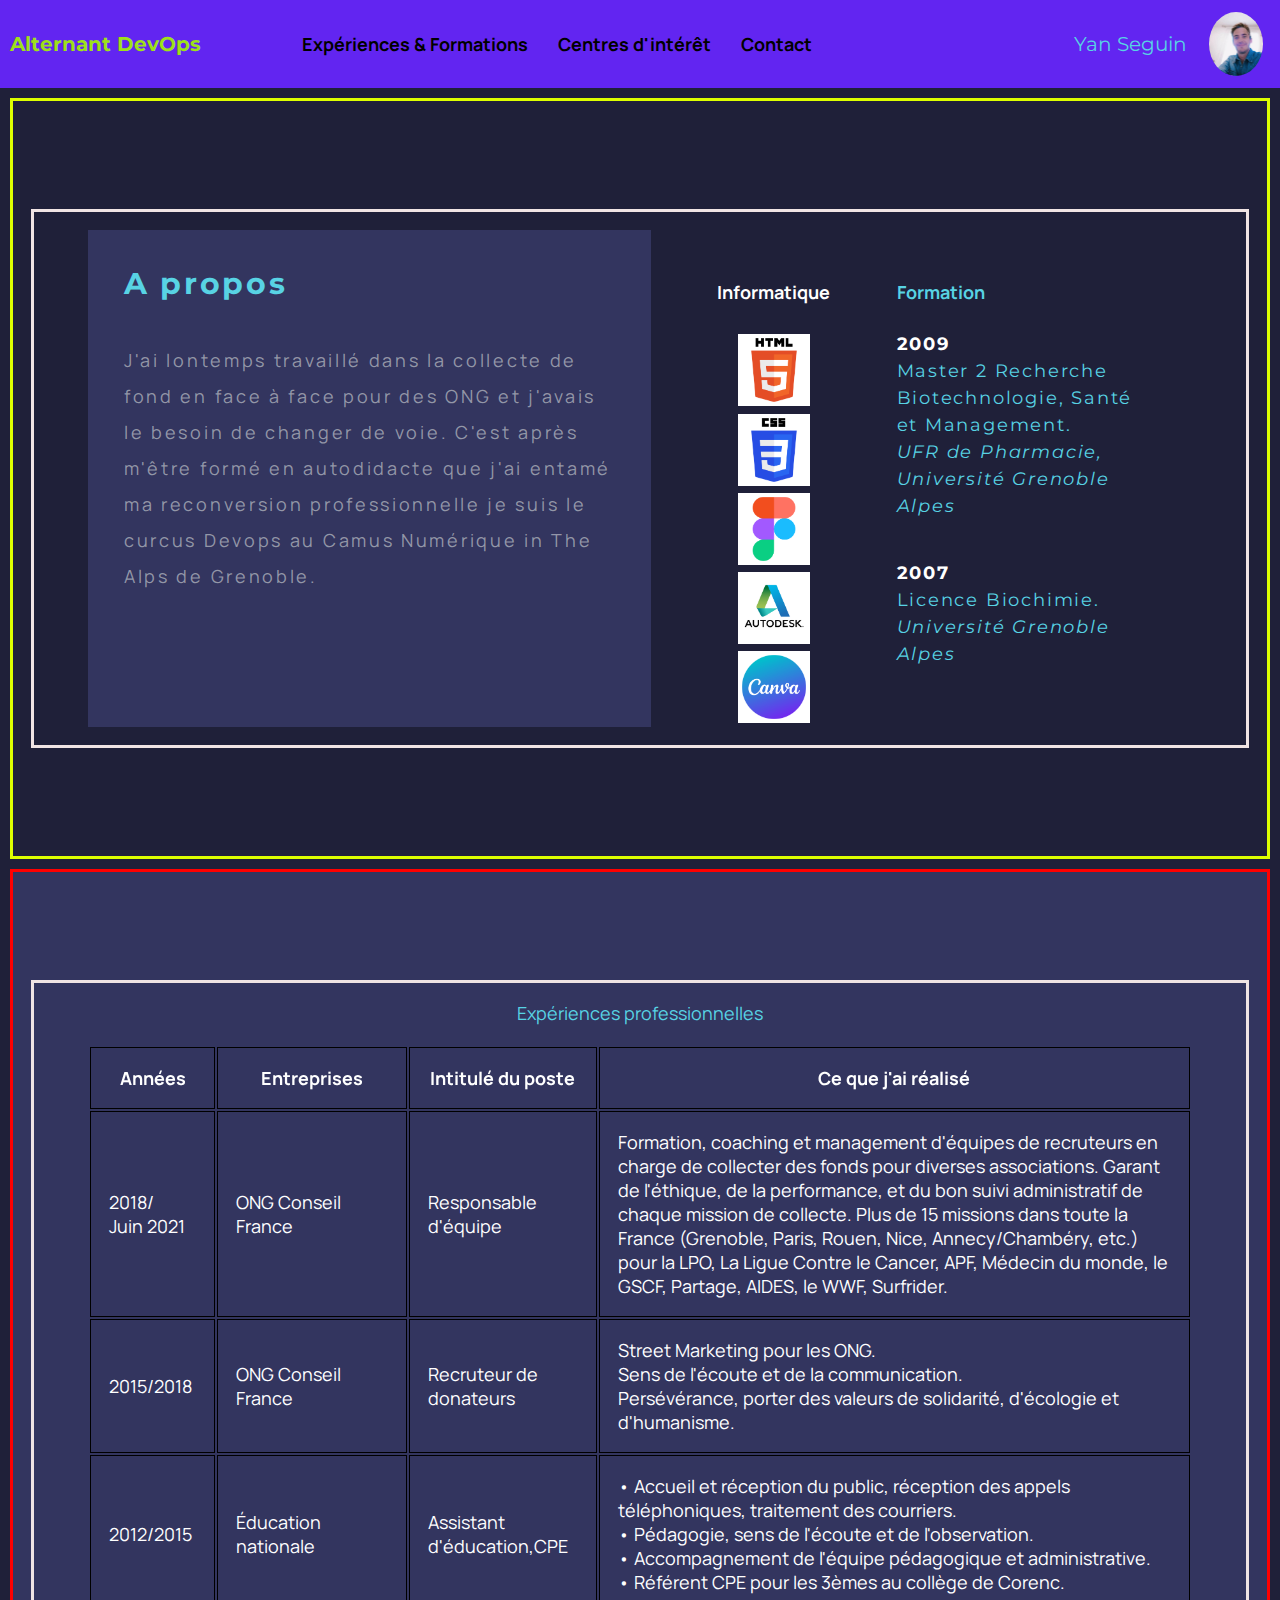
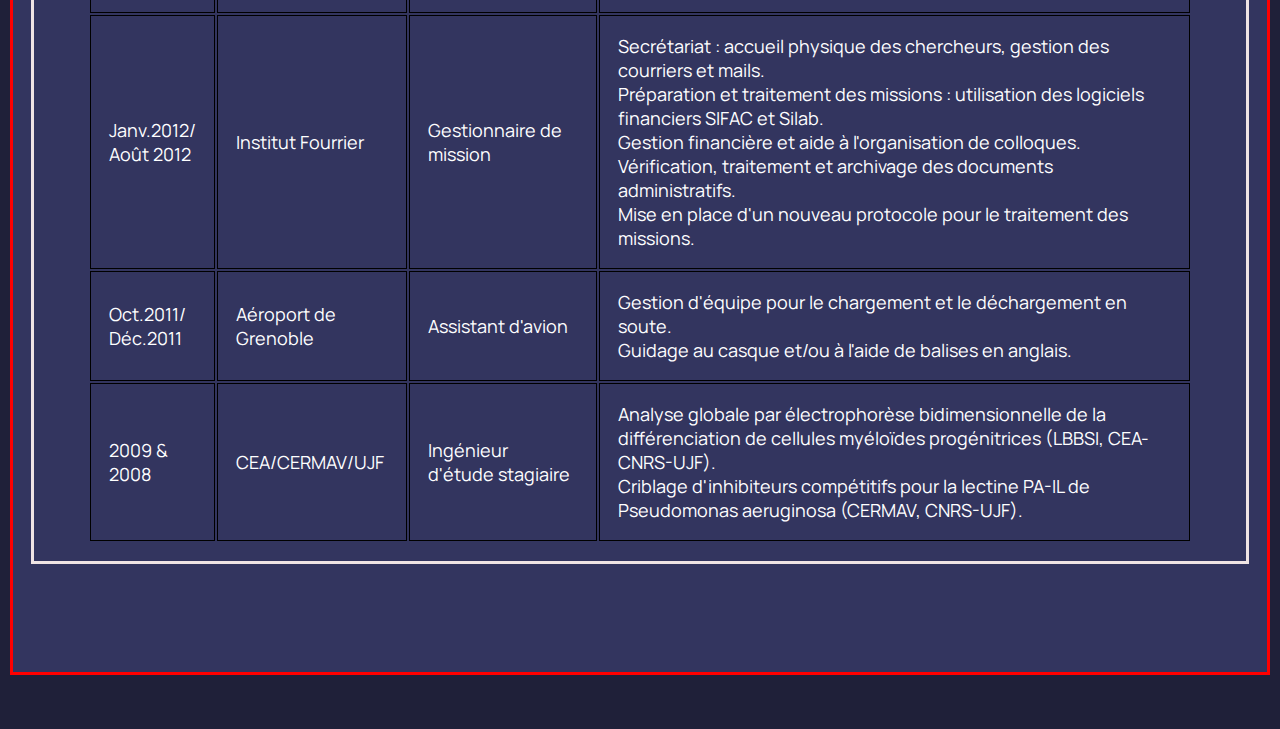
==== index.html @ 5c6de446 "ma partie CV originale" ====
<!DOCTYPE html>
<html lang="en">

<head>
    <meta charset="UTF-8">
    <meta http-equiv="X-UA-Compatible" content="IE=edge">
    <meta name="viewport" content="width=device-width, initial-scale=1.0">
    <title>Yan Seguin CV</title>
    <link rel="preconnect" href="https://fonts.googleapis.com">
    <link rel="preconnect" href="https://fonts.googleapis.com">
    <link rel="preconnect" href="https://fonts.gstatic.com" crossorigin>
    <link href="https://fonts.googleapis.com/css2?family=Manrope&family=Montserrat:wght@600&display=swap"
        rel="stylesheet">
    <link rel="stylesheet" href="https://cdnjs.cloudflare.com/ajax/libs/font-awesome/6.4.0/css/all.min.css"
        integrity="sha512-iecdLmaskl7CVkqkXNQ/ZH/XLlvWZOJyj7Yy7tcenmpD1ypASozpmT/E0iPtmFIB46ZmdtAc9eNBvH0H/ZpiBw=="
        crossorigin="anonymous" referrerpolicy="no-referrer" />
    <link href="style.css" rel="stylesheet">
</head>

<body>

    <header>
        <div class="entet">
            <div class="nomDev">
                Alternant DevOps
            </div>

            <nav class="lien">
                <ul>
                    <li><a href="index.html">Expériences & Formations</a></li>
                    <li><a href="hobby.html">Centres d'intérêt</a></li>
                    <li><a href="contact.html">Contact</a></li>
                </ul>
            </nav>

            <div class="moi">
                <div class="nom">Yan Seguin</div>
                <img src="images/oim.jpeg" alt="Yan Seguin" title="Bonjour à tous">
                <!-- <img class="sebastien" src="images/oim.jpeg"  alt="Yan Seguin" title="Bonjour à tous">-->
            </div>
        </div>

    </header>

    <main>

        <section class="sectionMainYan">
            <div class="containeurYan">


            <div class="section-a-propos">
            
                <div class=a-propos>
                <h1>A propos</h1>
                <p>
                    J'ai lontemps travaillé dans la collecte de fond en face à face pour des ONG et j'avais le besoin
                    de
                    changer de voie.
                    C'est après m'être formé en autodidacte que j'ai entamé ma reconversion professionnelle je suis le
                    curcus Devops au Camus Numérique in The Alps de Grenoble.
                </p>
            </div>

            <div class="competence">
                <div class="compe-info">
                    <h2>Informatique</h2>
                    <div class="compe-img">
                        <div class="compe-tof"><img src="images/html.png" alt="c'est le logo html"
                            title="svgCanva"></div>
                        <div class="compe-tof"><img src="images/css.png" alt="c'est le logo css"
                            title="svgCanva"></div>
                        <div class="compe-tof"><img src="images/figma.png" alt="c'est le logo de figma"
                            title="svgCanva"></div>
                        <div class="compe-tof"><img src="images/autodesk.png" alt="c'est le logo d'autodesk"
                                title="svgAutodesk"></div>
                        <div class="compe-tof"><img src="images/canva.png" alt="c'est le logo de canva"
                                title="svgCanva"></div>
                    </div>
                </div>
            </div>



            <div class="etudes">
                <div class="diplome">
                    <div>
                        <h2>Formation</h2>
                        <div class="diplome-diplome">
                            <h4>2009</h4>
                            <p>Master 2 Recherche Biotechnologie, Santé et Management.</br>
                                <em>UFR de Pharmacie, Université Grenoble Alpes</em>
                            </p>
                        </div>
                        <div class="diplome-diplome">
                            <h4>2007</h4>
                            <p>Licence Biochimie.</br>
                                <em>Université Grenoble Alpes</em>
                            </p>
                        </div>
                    </div>
                </div>
            </div>

        </div>

        </section>

        <section class="sectionMainYan is-clear">
            <div class="containeurYan">

                <div class="mathilde">
                    <table>
                        <caption>Expériences professionnelles</caption>
                        <thead>
                            <tr>
                                <th>Années</th>
                                <th>Entreprises</th>
                                <th>Intitulé du poste</th>
                                <th>Ce que j'ai réalisé</th>

                            </tr>
                        </thead>
                        <tbody>
                            <tr>
                                <td >2018/</br>Juin 2021</td>
                                <td>ONG Conseil France</td>
                                <td>Responsable d'équipe</td>
                                <td> Formation, coaching et management d'équipes de recruteurs en charge de
                                    collecter
                                    des fonds pour diverses associations. Garant de l'éthique, de la performance, et
                                    du
                                    bon suivi administratif de chaque mission de collecte. Plus de 15 missions dans
                                    toute
                                    la France (Grenoble, Paris, Rouen, Nice, Annecy/Chambéry, etc.) pour la LPO, La
                                    Ligue
                                    Contre le Cancer, APF, Médecin du monde, le GSCF, Partage, AIDES, le WWF,
                                    Surfrider.
                                </td>
                            </tr>
                            <tr>
                                <td>2015/2018 </td>
                                <td>ONG Conseil France </td>
                                <td>Recruteur de donateurs</td>
                                <td>Street Marketing pour les ONG.</br>
                                    Sens de l'écoute et de la communication.</br>
                                    Persévérance, porter des valeurs de solidarité, d'écologie et d'humanisme.</br>
                                </td>
                            </tr>
                            <tr>
                                <td>2012/2015</td>
                                <td>Éducation nationale</td>
                                <td>Assistant d'éducation,CPE</td>
                                <td>• Accueil et réception du public, réception des appels téléphoniques, traitement
                                    des
                                    courriers.</br>
                                    • Pédagogie, sens de l'écoute et de l'observation.</br>
                                    • Accompagnement de l'équipe pédagogique et administrative.</br>
                                    • Référent CPE pour les 3èmes au collège de Corenc.</br> </td>
                            </tr>
                            <tr>
                                <td>Janv.2012/</br>Août 2012</td>
                                <td>Institut Fourrier</td>
                                <td>Gestionnaire de mission</td>
                                <td> Secrétariat : accueil physique des chercheurs, gestion des courriers et
                                    mails.</br>
                                    Préparation et traitement des missions : utilisation des logiciels financiers
                                    SIFAC
                                    et
                                    Silab.</br>
                                    Gestion financière et aide à l'organisation de colloques.</br>
                                    Vérification, traitement et archivage des documents administratifs.</br>
                                    Mise en place d'un nouveau protocole pour le traitement des missions.</td>
                            </tr>
                            <tr>
                                <td>Oct.2011/</br>Déc.2011</td>
                                <td>Aéroport de Grenoble</td>
                                <td>Assistant d'avion</td>
                                <td>Gestion d'équipe pour le chargement et le déchargement en soute.</br>
                                    Guidage au casque et/ou à l'aide de balises en anglais. </td>
                            </tr>

                            <tr>
                                <td>2009 &</br>2008</td>
                                <td>CEA/CERMAV/UJF</td>
                                <td>Ingénieur d'étude stagiaire</td>
                                <td>Analyse globale par électrophorèse bidimensionnelle de la différenciation de
                                    cellules myéloïdes progénitrices (LBBSI, CEA-CNRS-UJF).</br>
                                    Criblage d'inhibiteurs compétitifs pour la lectine PA-IL de Pseudomonas
                                    aeruginosa
                                    (CERMAV, CNRS-UJF). </td>
                            </tr>
                        </tbody>

                    </table>
                </div>
            </div>
        </section>

    </main>
    <footer>
        <section class=footer>
            <div class="linkedin"> <a href="https://fr.linkedin.com/in/yan-seguin-26204b170"><i
                        class="fa-brands fa-linkedin"></i></a></div>
            <div class="contact-foot"> <a href="contact.html"><i class="fa-sharp fa-regular fa-envelope"></i></a></div>
        </section>
    </footer>
</body>

</html>
---- style.css ----
:root {
    --font-size: 18px;
    --spacing-default: 3rem;
    --color-primary: #f07167;
    --color-contrast: #33355f;
    --color-background: #1f2039;
    --color-white: #ffffff;
    --color-text: white;

    --width-site: 1200px;
    --width-site-narrow: 600px;

    font-size: var(--font-size);
}

* {
    margin: 0;
    padding: 0;
    box-sizing: border-box;
}

img {
    max-width: 100%;
    height: auto;
}


body {
    font-family: 'Manrope', sans-serif;
    font-size: 18px;
    color: white;

    margin: 0;
    padding: 0;
    background-color: var(--color-background);

}
img {
    max-width: 100%;
    height: auto;
  }
  
  a {
    text-decoration: none;
    color: black;
  }
  
  p, h1, h2, h3, h4, h5, h6 {
    margin: 0;
  }
  
  ul, ol {
    list-style-type: none;
    padding: 0;
    margin: 0;
  }

header {
    background-color: rgb(98, 37, 241);
    width: 100%;
    height: 10%;
}


/*SECTION*/

.sectionMainYan{
    border: 3px solid rgb(221, 255, 0);
    margin: 10px;
  
    padding: 6rem 1rem;
}

.sectionMainYan.is-clear{
    border: 3px solid rgb(255, 0, 0);
    margin: 10px;


    background-color: var(--color-contrast);
}


.containeurYan{
    padding: 1rem 3rem;
    border: 3px solid rgb(240, 228, 228);

    max-width: 1640px;
    margin: 0 auto;
    
}


/* FOOTER ________________________________________________________________________*/
.footer {
    display: flex;
    position: relative;
    max-height: 10%;
    justify-content: center;
    align-items: center;
    color: rgb(255, 255, 255);
    font-size: 65px;
    padding-left: 2rem;
}

footer {
    background-color: #58d3e4;
    width: 100%;
    height: 15%;
    margin-top: 3rem;
}

.linkedin,
.contact-foot {
    padding-left: 100px;
}

/* FOOTER ________________________________________________________________________*/




/* HEADER ________________________________________________________________________*/
.entet {
    display: flex;
    /* justify-content: space-between;    */
    gap: 3rem;
    flex-wrap: wrap;
    align-items: center;
    box-sizing: border-box;
    /* super important pour se faciliter la vie*/
}

.entet ul {
    display: flex;
    flex-wrap: wrap;
    list-style: none;
}

.entet .lien {
    display: flex;
    flex: auto;
    list-style: none;
    font-size: 18;
    text-decoration: none;
}

.entet .lien a:hover {
    color: #a5b4fc;
    text-decoration: none;
    cursor: pointer;
    text-decoration: none;
}

nav a {
    margin-left: 30px;
    text-decoration: none;
    font-weight: bold;
 
}


.nomDev {
    display: flex;
    flex: 1;
    font-size: 20px;
    margin-left: 10px;
    color: #9de119;
    font-family: 'Montserrat', sans-serif;
    font-weight: bold;
}

.nom {
    display: flex;
    font-size: 20px;
    color: #58d3e4;
    font-family: 'Montserrat', sans-serif;
    margin-right: 10px;

}

.moi {
    display: flex;
    flex-direction: row;
    justify-content: center;
    align-items: center;
    margin-right: 5px;


}

.moi img {
    margin: 0.5rem;
    padding: 1rem;
    display: block;
    max-width: 100%;
    height: auto;
    width: 60px;
    padding: 3px;

    border-radius: 50%;
}

/* HEADER ________________________________________________________________________*/





h2 {
   
    margin-bottom: 1.5rem;
   
    color: rgb(235, 253, 233)
}


/* Mettre une bordure sur les td ET les th */

td,
th {
    border: 1px solid black;
    padding: 1rem;
}

.tableau {
    margin: 5% auto 5% auto;
    color: white;
    text-align: auto;
    width: 100%;
    border-collapse: collapse;
    align-items: auto;
}


.mathilde p {
    margin-left: 30px;
    max-width: 80%;
    margin-bottom: 30px;
    line-height: 2rem;
    letter-spacing: 0.15rem;
    /*text-align: center;*/
}

.mathil .h1 {
    margin: 30px;
    font-size: 30px;
    color: #58d3e4;
    font-family: 'Montserrat', sans-serif;

}

caption {
    font-size: px;
    margin-bottom: 20px;
    color: #58d3e4;
}

strong {
    color: #58d3e4;
}

.video {
    display: flex;
   justify-content: center;
}



.section-interet {
    display: flex;
    flex-wrap: wrap;
    padding-bottom: 5%;

}

.section-interet .interet a {
    text-decoration: none;
    color: #58d3e4;
}

.section-interet .interet a:hover {
    color: #9de119;
    cursor: pointer;
    font-weight: bold;
}

.section-interet .interet p {
    color: #d5dada99;
    line-height: 2rem;
    letter-spacing: 0.15rem;

}

.section-interet .interet h1 {
    margin: 0;
    font-size: 30px;
    color: #58d3e4;
    font-family: 'Montserrat', sans-serif;
    padding-bottom: 40px;
}

.section-interet .interet {
    flex: 2;
    padding: 2rem;
    background-color: var(--color-contrast);
    max-height: 400px;
   
}

.liste_interet ol {
    padding: 2rem 0.5rem;
    list-style-type: none;
  
}

.section-interet .liste_interet {
    flex: 2;
    padding-top: 3rem;
    margin: auto;
    letter-spacing: 0.15rem;


}



.section-interet .liste_interet i {
  
    margin-left: 2rem;
    margin-right: 2rem;
   
}

.section-interet .liste_interet .number {
    padding-top: 15px;
  
}

 .liste_interet li {
   border-left: 1px dashed;
   
   
}








/* PAGE CONTAT*/




.page-contact {
    max-width: 600px;
    margin: 0 auto;
    padding: 2rem;
}

.page-contact .mail {
    display: flex;
    flex-wrap: wrap;
    justify-content: center;
    align-items: center;
    padding-bottom: 3rem;
    
}

.page-contact .mail a i {
    color: rgb(255, 255, 255);
    font-size: 65px;
    padding-left: 2rem;
}

.page-contact .formulaire {
    display: flex;
    flex-wrap: wrap;
    padding: 2rem 2rem 1rem 2rem;
    gap: 3rem;
}

.page-contact .formulaire .coordonnees {
    flex: 1;
}

.page-contact .formulaire .coordonnees .coordo p {
    margin-bottom: 5px;
}

.page-contact .formulaire .coordonnees .coordo input {
    margin-bottom: 10px;
}



.page-contact .formulaire .textearea {
    flex: 1;
}

fieldset {
    border: 3px solid rgb(98, 37, 241);
    border-left: none;
    border-bottom: none;
    border-right: none;
}

.dalto,
.cnv {
    padding-top: 1rem;
}

.le-bouton {
    margin-top: 10px;
    padding: 10px;
    width: 100%;
    height: 2rem;
    border: solid 2px #747cdf;
    outline-color: #747cdf;
    border-radius: 5px;
    cursor: pointer;
}

.le-bouton-textearea {
    margin-top: 5px;
    padding: 10px;
    background-color: #f8f8f8;
    border: solid 2px #747cdf;
    outline: none;
    border-radius: 5px;
    resize: none;
    height: 85%;
    cursor: pointer;
}

.le-bouton-liste {
    margin-top: 5px;
    padding: 10px;
    margin-left: 0.5rem;
    background-color: #f8f8f8;
    border: solid 2px #747cdf;
    outline: none;
    border-radius: 5px;
    cursor: pointer;
}

.le-bouton-radio {

    margin-right: 0.5rem;
    background-color: #f8f8f8;
    border: solid 2px #747cdf;
    cursor: pointer;
}

.le-bouton-envoyer {
    font-size: 18px;
    margin-top: 3rem;
    padding: 2rem 4rem;
    background-color: #f8f8f8;
    border: solid 2px #747cdf;
    outline-color: #747cdf;
    border-radius: 5px;
}

.envoyer {
    display: flex;
    justify-content: center;
}


.le-bouton-envoyer:hover {
    background-color: #9de119;
    border: solid 4px #747cdf;
    transform: scale(1.05);
    transition: transform 0.5s;
}


.liste-question {
    padding: 0.5rem 32px 1rem 32px;
}















.section-a-propos {
    margin: 0 auto;
    display: flex;
}

.a-propos {
    flex: 2;
    color: #d5dada99;
    background-color: var(--color-contrast);
    line-height: 2rem;
    letter-spacing: 0.15rem;
    padding: 2rem;
    


  
}
.section-a-propos .a-propos h1 {
    margin: 0;
    font-size: 30px;
    color: #58d3e4;
    font-family: 'Montserrat', sans-serif;
    padding-bottom: 40px;
}



.section-a-propos .competence {
    display: flex;
    flex: 1;
    margin: 0 auto;

}

.competence{
   justify-content: center;
}

.etudes {
    flex: 1;
   
}
.diplome {
    display: flex;
    flex: 1;
}
.diplome h4{
 color: white;
}

.competence h2{
    color: #ffffff;
}
.compe-img {
    display: flex;
    flex-direction: column;
    justify-content: center;
    align-items: center;
  
}


.compe-tof {
    display: flex;
    width: 4rem;
    color: rgb(255, 255, 255);
    margin: 0.2rem;
}


h2 {
    color: #58d3e4;
    font-size: 18px;
}

.etudes .dilpome h2 {
    margin: 0 auto;
    padding: 0;
}

.section-a-propos .competence {
    margin-top: 50 px;
}

.compe-info,
.etudes {
    margin-top: 50px;
}

.etudes {
    margin-right: 50px;
}

.diplome-diplome {
    line-height: 1.5rem;
    letter-spacing: 0.1rem;
    color: #58d3e4;
    font-family: 'Montserrat', sans-serif;
    padding-bottom: 40px;

}

.mathilde thead{
    position: sticky;
    top: 0;
    background-color: ;
}
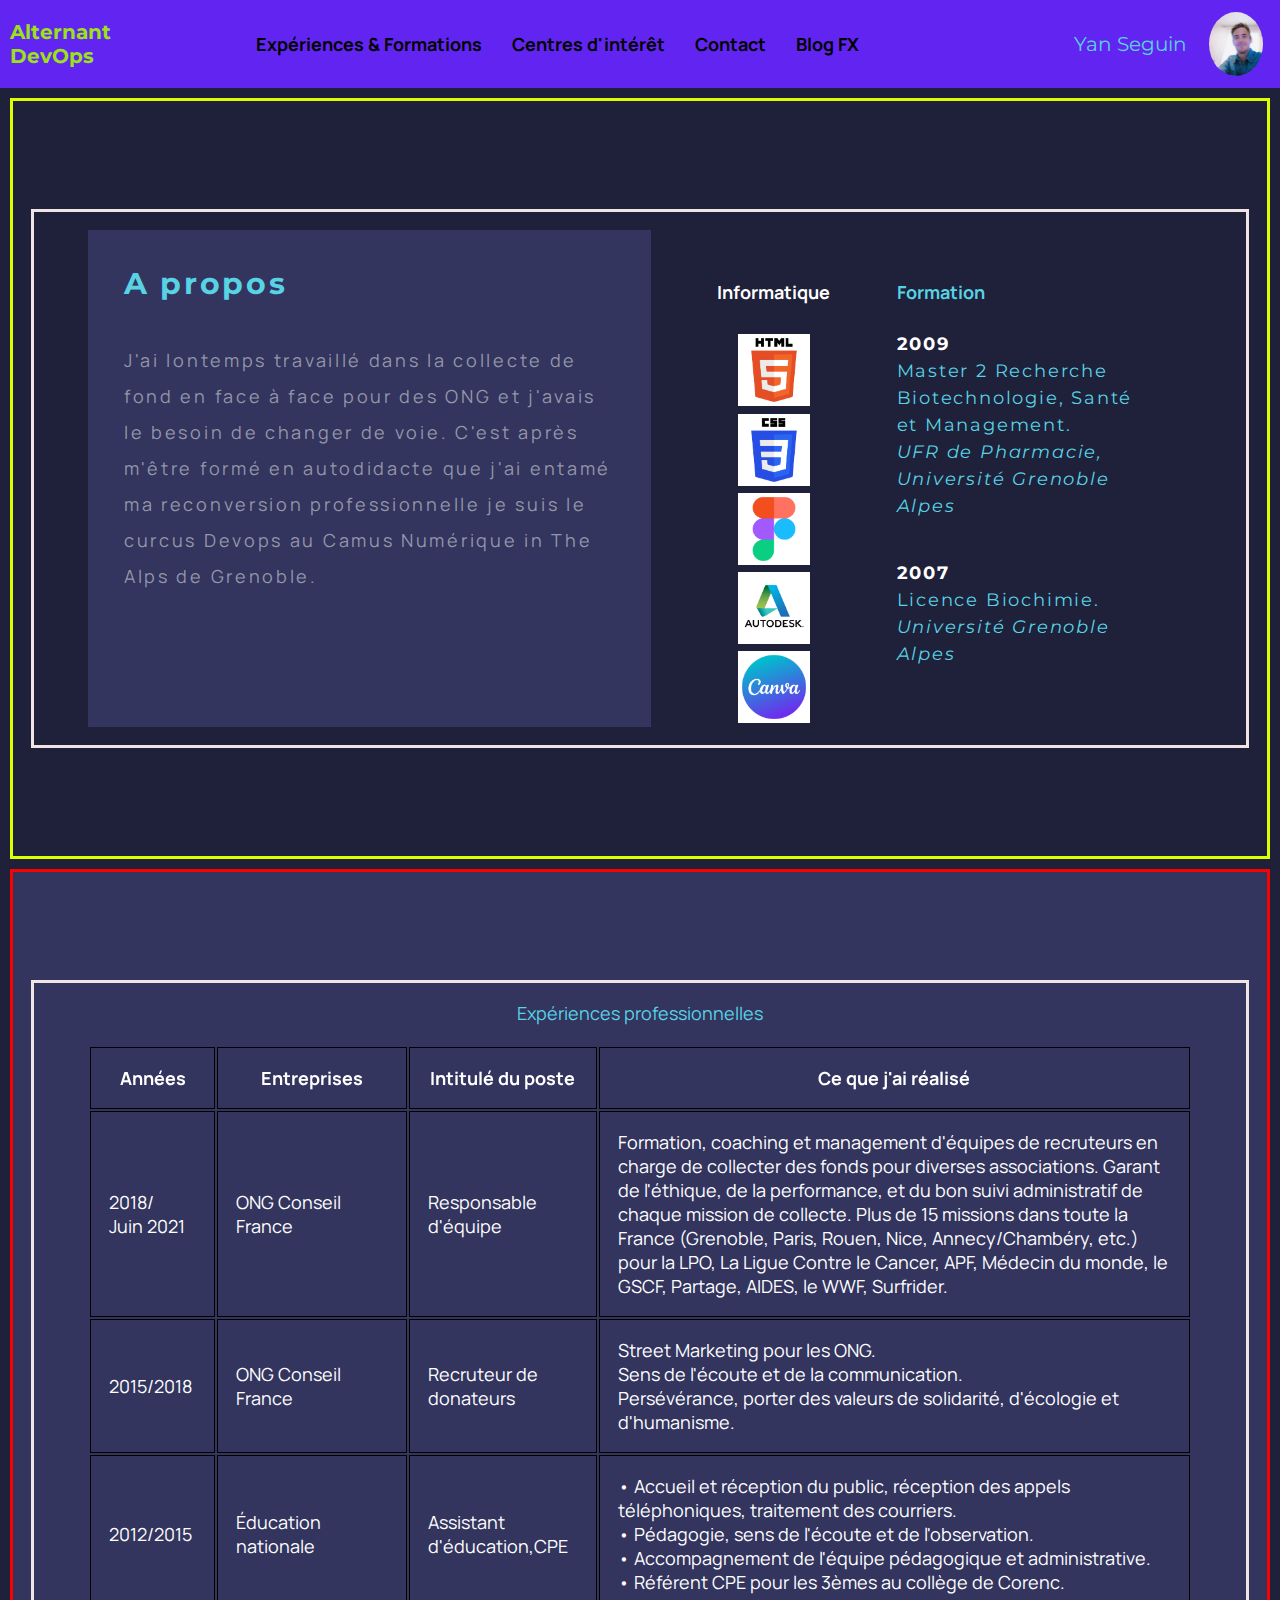
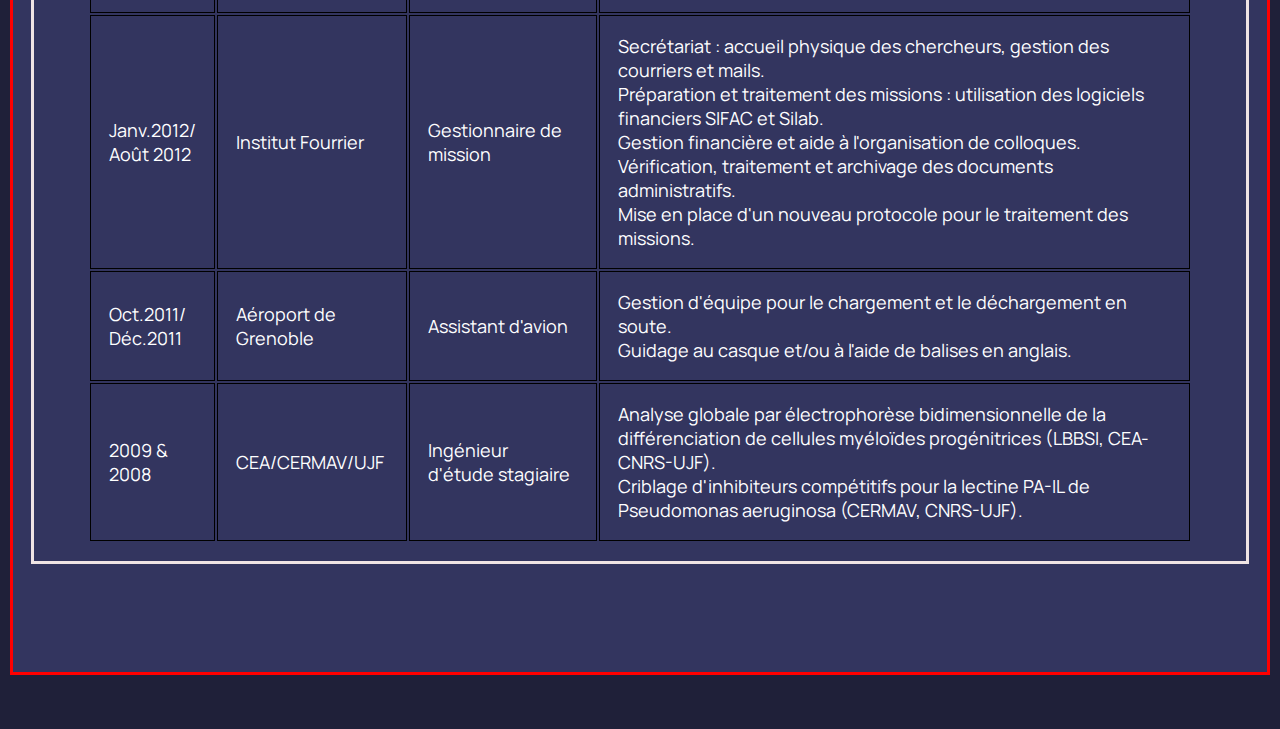
==== commit 18e4c0c1: "linker fichier blog à l'index" ====
--- a/index.html
+++ b/index.html
@@ -30,6 +30,7 @@
                     <li><a href="index.html">Expériences & Formations</a></li>
                     <li><a href="hobby.html">Centres d'intérêt</a></li>
                     <li><a href="contact.html">Contact</a></li>
+                    <li><a href="blog.html">Blog FX</a></li>
                 </ul>
             </nav>
 
--- a/style.css
+++ b/style.css
@@ -602,4 +602,9 @@
     position: sticky;
     top: 0;
     background-color: ;
+}
+
+
+.FxOffender {
+    text-align: justify;
 }